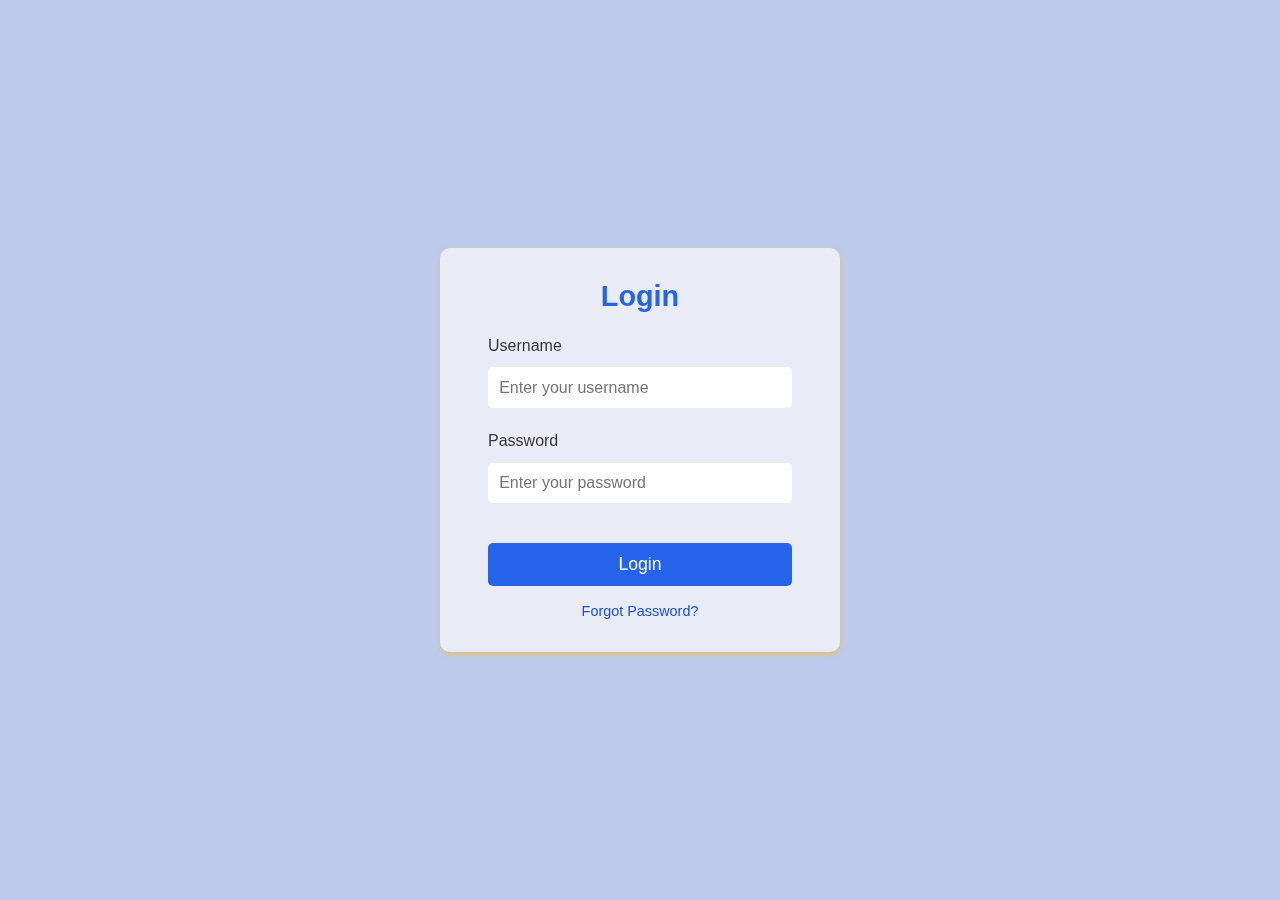
==== login.html @ eec35788 "Add files via upload" ====
<!DOCTYPE html>
<html lang="en">

<head>
    <meta charset="UTF-8">
    <meta name="viewport" content="width=device-width, initial-scale=1.0">
    <title>Login</title>
    <!-- <link rel="stylesheet" href="login.css"> -->
    <style>
        * {
            margin: 0;
            padding: 0;
            box-sizing: border-box;
            font-family: Arial, sans-serif;
        }

        body {
            background-color: #bdcaec;
            display: flex;
            justify-content: center;
            align-items: center;
            height: 100vh;
            color: white;
        }

        .login-container {
            display: flex;
            justify-content: center;
            align-items: center;
            width: 100%;
        }

        .login-box {
            background-color: rgba(255, 255, 255, 0.648);
            backdrop-filter: blur(2px) saturate(80%);
            padding: 2rem 3rem;
            border-radius: 10px;
            /* box-shadow: 0 8px 16px rgba(0, 0, 0, 0.2); */
            box-shadow: 0 2px 5px rgba(255, 191, 0, 0.6);
            width: 100%;
            max-width: 400px;
            text-align: center;
        }

        h2 {
            margin-bottom: 1.5rem;
            font-size: 1.8rem;
            color: #2563eb;
        }

        .input-group {
            margin-bottom: 1.2rem;
            text-align: left;
        }

        label {
            margin-bottom: 0.5rem;
            display: block;
            color: rgb(57, 55, 55);
        }

        input[type="text"],
        input[type="password"] {
            width: 100%;
            padding: 0.7rem;
            margin: 0.3rem 0;
            border-radius: 5px;
            border: none;
            outline: none;
            font-size: 1rem;
        }

        .login-btn {
            width: 100%;
            padding: 0.7rem;
            margin-top: 1rem;
            background-color: #2563eb;
            color: white;
            border: none;
            border-radius: 5px;
            cursor: pointer;
            transition: background-color 0.3s ease;
            font-size: 1.1rem;
        }

        .login-btn:hover {
            background-color: #1d4ed8;
        }

        .forgot-link {
            margin-top: 1rem;
        }

        .forgot-link a {
            color: #1d4ed8;
            text-decoration: none;
            font-size: 0.9rem;
        }

        .forgot-link a:hover {
            text-decoration: underline;
        }
    </style>
</head>

<body>
    <div class="login-container">
        <div class="login-box">
            <h2>Login</h2>
            <form action="#" method="POST">
                <div class="input-group">
                    <label for="username">Username</label>
                    <input type="text" id="username" name="username" placeholder="Enter your username">
                </div>
                <div class="input-group">
                    <label for="password">Password</label>
                    <input type="password" id="password" name="password" placeholder="Enter your password">
                </div>
                <button type="submit" class="login-btn" onclick="admin()">Login</button>
                <div class="forgot-link">
                    <a href="#">Forgot Password?</a>
                </div>
            </form>
        </div>
    </div>
    <script>
        function admin(event) {
            event.preventDefault(); // Prevent form submission
            window.location.href = "./admin/index.html";
        }

        // Attach the admin function to the form submission
        document.querySelector("form").addEventListener("submit", admin);

        // function handleLogin(event) {
        //     event.preventDefault(); // Prevent form submission
        //     const username = document.getElementById('username').value;
        //     const password = document.getElementById('password').value;

        //     // Perform login logic (e.g., send to server)
        //     fetch('/login', {
        //         method: 'POST',
        //         headers: {
        //             'Content-Type': 'application/json',
        //         },
        //         body: JSON.stringify({ username, password }),
        //     })
        //         .then(response => response.json())
        //         .then(data => {
        //             if (data.success) {
        //                 window.location.href = "/dashboard"; // Redirect on success
        //             } else {
        //                 alert("Login failed! " + data.message);
        //             }
        //         })
        //         .catch(error => console.error('Error:', error));
        // }
    </script>
</body>

</html>
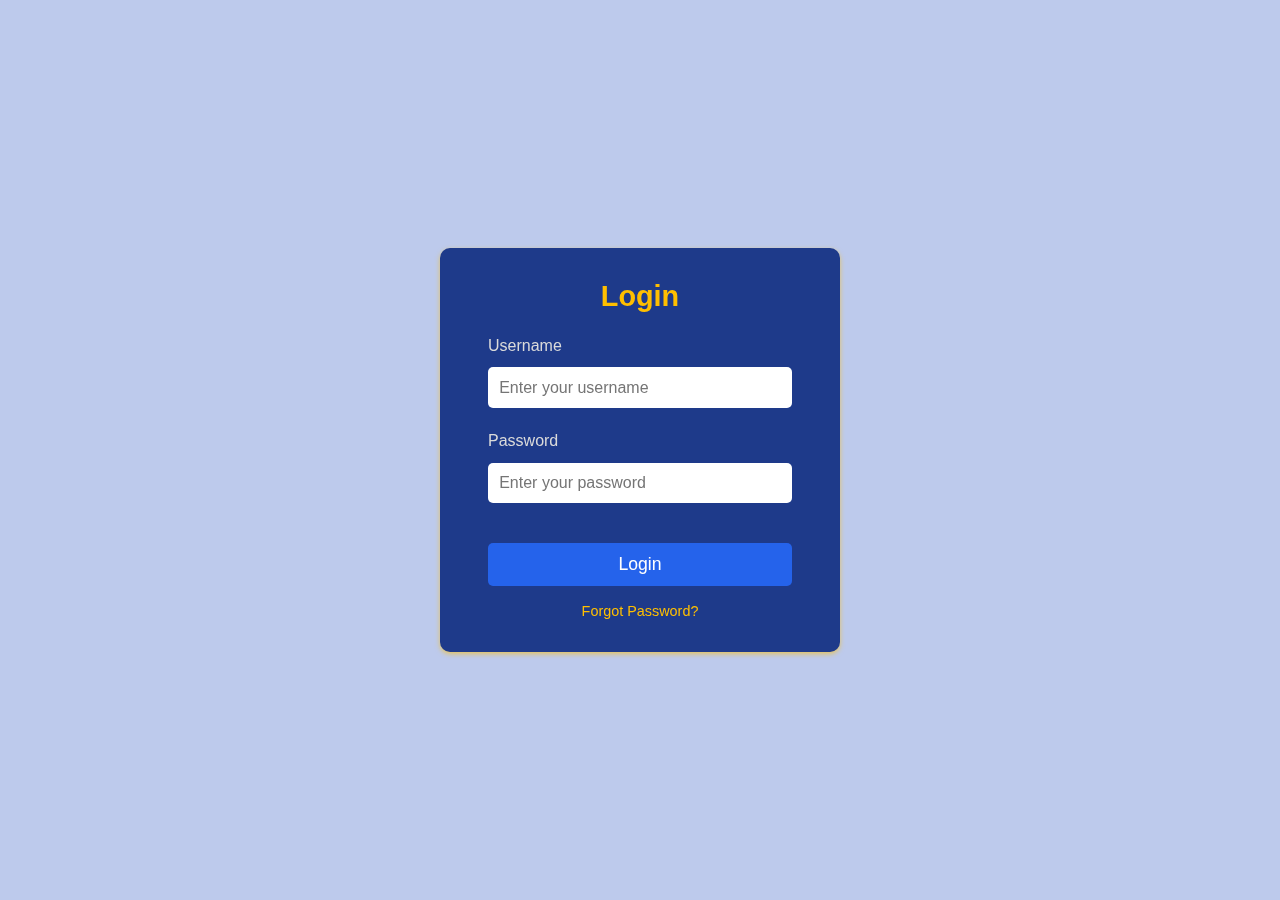
==== commit ccc12b5c: "Update login.html" ====
--- a/login.html
+++ b/login.html
@@ -31,7 +31,7 @@
         }
 
         .login-box {
-            background-color: rgba(255, 255, 255, 0.648);
+            background-color: #1e3a8a;
             backdrop-filter: blur(2px) saturate(80%);
             padding: 2rem 3rem;
             border-radius: 10px;
@@ -45,7 +45,7 @@
         h2 {
             margin-bottom: 1.5rem;
             font-size: 1.8rem;
-            color: #2563eb;
+            color: #ffbf00;
         }
 
         .input-group {
@@ -56,7 +56,7 @@
         label {
             margin-bottom: 0.5rem;
             display: block;
-            color: rgb(57, 55, 55);
+            color: rgb(218, 218, 218);
         }
 
         input[type="text"],
@@ -92,7 +92,7 @@
         }
 
         .forgot-link a {
-            color: #1d4ed8;
+            color: #ffbf00;
             text-decoration: none;
             font-size: 0.9rem;
         }
@@ -158,4 +158,4 @@
     </script>
 </body>
 
-</html>+</html>
